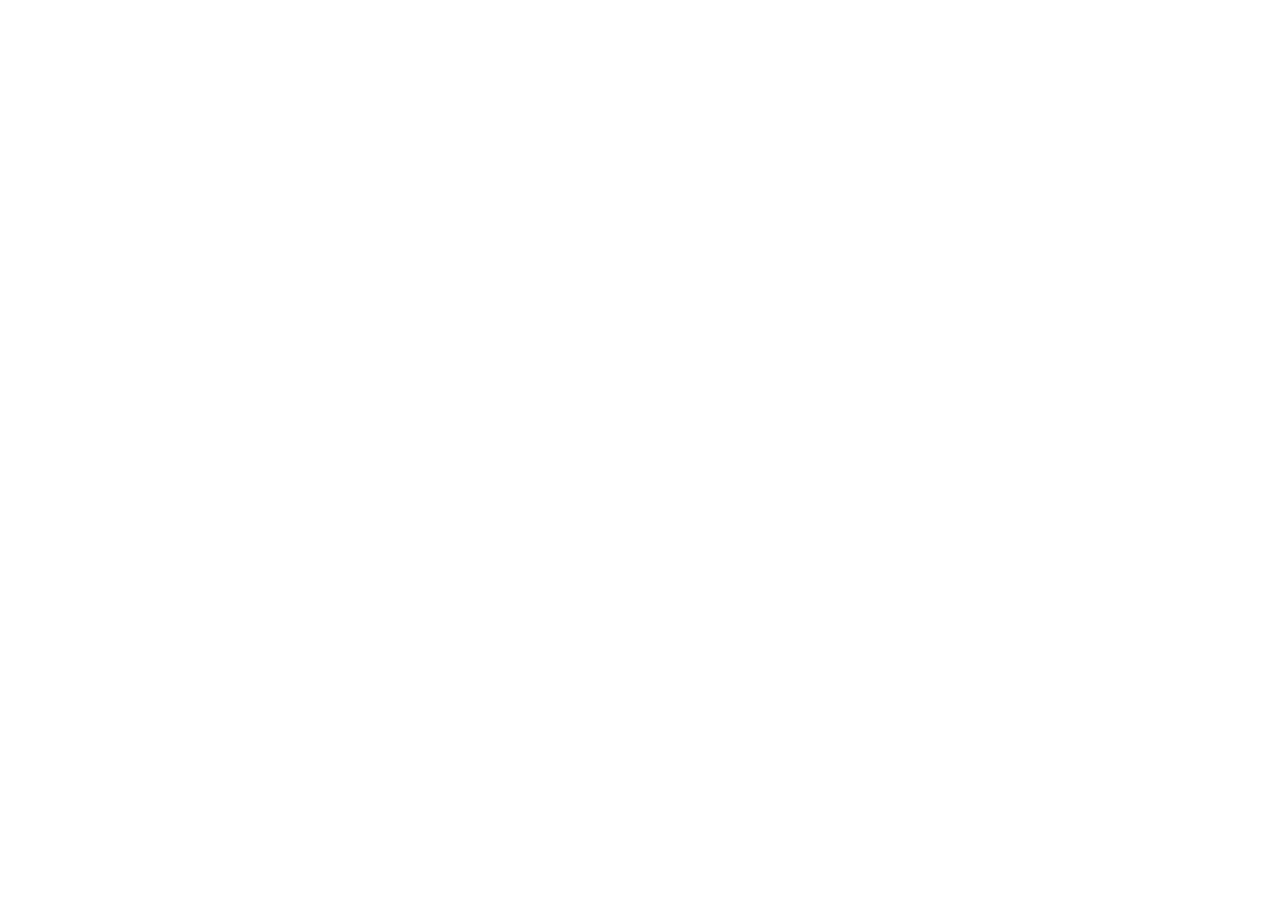
==== vtudocs-deploy/static/index.html @ 1a7480ba "Add project documents" ====
<!DOCTYPE html>
<html lang="en">
<head>
<meta charset="utf-8">
<meta name="viewport" content="width=device-width, initial-scale=1">
<title>VTU Docs — course library for VTU students</title>
<link rel="icon" href="data:image/svg+xml,%3Csvg xmlns='http://www.w3.org/2000/svg' viewBox='0 0 24 24'%3E%3Crect width='24' height='24' rx='6' fill='%234f46e5'/%3E%3Cpath d='M7 6h7l3 3v9H7z' fill='%23fff' opacity='.92'/%3E%3C/svg%3E">
<link rel="stylesheet" href="/assets/app.css">
</head>
<body>
<svg width="0" height="0" style="position:absolute">
  <defs>
    <symbol id="i-grid" viewBox="0 0 24 24"><path d="M4 4h6v6H4zM14 4h6v6h-6zM4 14h6v6H4zM14 14h6v6h-6z" fill="none" stroke="currentColor" stroke-width="1.7" stroke-linejoin="round"/></symbol>
    <symbol id="i-search" viewBox="0 0 24 24"><circle cx="10.5" cy="10.5" r="6" fill="none" stroke="currentColor" stroke-width="1.8"/><path d="M15.5 15.5 20 20" stroke="currentColor" stroke-width="1.8" stroke-linecap="round"/></symbol>
    <symbol id="i-book" viewBox="0 0 24 24"><path d="M4 5a2 2 0 0 1 2-2h5v18H6a2 2 0 0 0-2 2zM20 5a2 2 0 0 0-2-2h-5v18h5a2 2 0 0 1 2 2z" fill="none" stroke="currentColor" stroke-width="1.7" stroke-linejoin="round"/></symbol>
    <symbol id="i-docs" viewBox="0 0 24 24"><path d="M7 3h7l4 4v14H7z" fill="none" stroke="currentColor" stroke-width="1.7" stroke-linejoin="round"/><path d="M14 3v4h4M10 12h5M10 16h5" stroke="currentColor" stroke-width="1.7" stroke-linecap="round"/></symbol>
    <symbol id="i-star" viewBox="0 0 24 24"><path d="m12 3.6 2.5 5.1 5.6.8-4 4 .9 5.6-5-2.7-5 2.7.9-5.6-4-4 5.6-.8z" fill="none" stroke="currentColor" stroke-width="1.6" stroke-linejoin="round"/></symbol>
    <symbol id="i-star-f" viewBox="0 0 24 24"><path d="m12 3.6 2.5 5.1 5.6.8-4 4 .9 5.6-5-2.7-5 2.7.9-5.6-4-4 5.6-.8z" fill="currentColor" stroke="currentColor" stroke-width="1.6" stroke-linejoin="round"/></symbol>
    <symbol id="i-up" viewBox="0 0 24 24"><path d="M12 16V4m0 0-4 4m4-4 4 4M4 20h16" fill="none" stroke="currentColor" stroke-width="1.8" stroke-linecap="round" stroke-linejoin="round"/></symbol>
    <symbol id="i-down" viewBox="0 0 24 24"><path d="M12 4v12m0 0 4-4m-4 4-4-4M4 20h16" fill="none" stroke="currentColor" stroke-width="1.8" stroke-linecap="round" stroke-linejoin="round"/></symbol>
    <symbol id="i-pen" viewBox="0 0 24 24"><path d="m4 20 1-4L16.7 4.3a2 2 0 0 1 2.9 2.8L8 19l-4 1z" fill="none" stroke="currentColor" stroke-width="1.7" stroke-linejoin="round"/></symbol>
    <symbol id="i-trash" viewBox="0 0 24 24"><path d="M5 7h14M10 4h4M7 7l1 13h8l1-13M10 11v6M14 11v6" fill="none" stroke="currentColor" stroke-width="1.7" stroke-linecap="round"/></symbol>
    <symbol id="i-x" viewBox="0 0 24 24"><path d="m6 6 12 12M18 6 6 18" stroke="currentColor" stroke-width="1.8" stroke-linecap="round"/></symbol>
    <symbol id="i-menu" viewBox="0 0 24 24"><path d="M4 7h16M4 12h16M4 17h16" stroke="currentColor" stroke-width="1.8" stroke-linecap="round"/></symbol>
    <symbol id="i-chart" viewBox="0 0 24 24"><path d="M4 20V10M10 20V4M16 20v-8M22 20H2" fill="none" stroke="currentColor" stroke-width="1.8" stroke-linecap="round"/></symbol>
    <symbol id="i-logout" viewBox="0 0 24 24"><path d="M10 4H5a2 2 0 0 0-2 2v12a2 2 0 0 0 2 2h5M15 8l4 4-4 4M19 12H9" fill="none" stroke="currentColor" stroke-width="1.7" stroke-linecap="round" stroke-linejoin="round"/></symbol>
    <symbol id="i-folder" viewBox="0 0 24 24"><path d="M3 7a2 2 0 0 1 2-2h4l2 2h8a2 2 0 0 1 2 2v9a2 2 0 0 1-2 2H5a2 2 0 0 1-2-2z" fill="none" stroke="currentColor" stroke-width="1.6" stroke-linejoin="round"/></symbol>
    <symbol id="i-eye" viewBox="0 0 24 24"><path d="M2 12s3.5-6 10-6 10 6 10 6-3.5 6-10 6-10-6-10-6z" fill="none" stroke="currentColor" stroke-width="1.6"/><circle cx="12" cy="12" r="2.6" fill="none" stroke="currentColor" stroke-width="1.6"/></symbol>
    <symbol id="i-check" viewBox="0 0 24 24"><path d="m5 13 4 4L19 7" fill="none" stroke="currentColor" stroke-width="2" stroke-linecap="round" stroke-linejoin="round"/></symbol>
    <symbol id="i-plus" viewBox="0 0 24 24"><path d="M12 5v14M5 12h14" stroke="currentColor" stroke-width="1.9" stroke-linecap="round"/></symbol>
  </defs>
</svg>
<div id="app" aria-live="polite"></div>
<div id="modal-root"></div>
<div id="toast-root" role="status"></div>
<script src="/assets/app.js"></script>
</body>
</html>
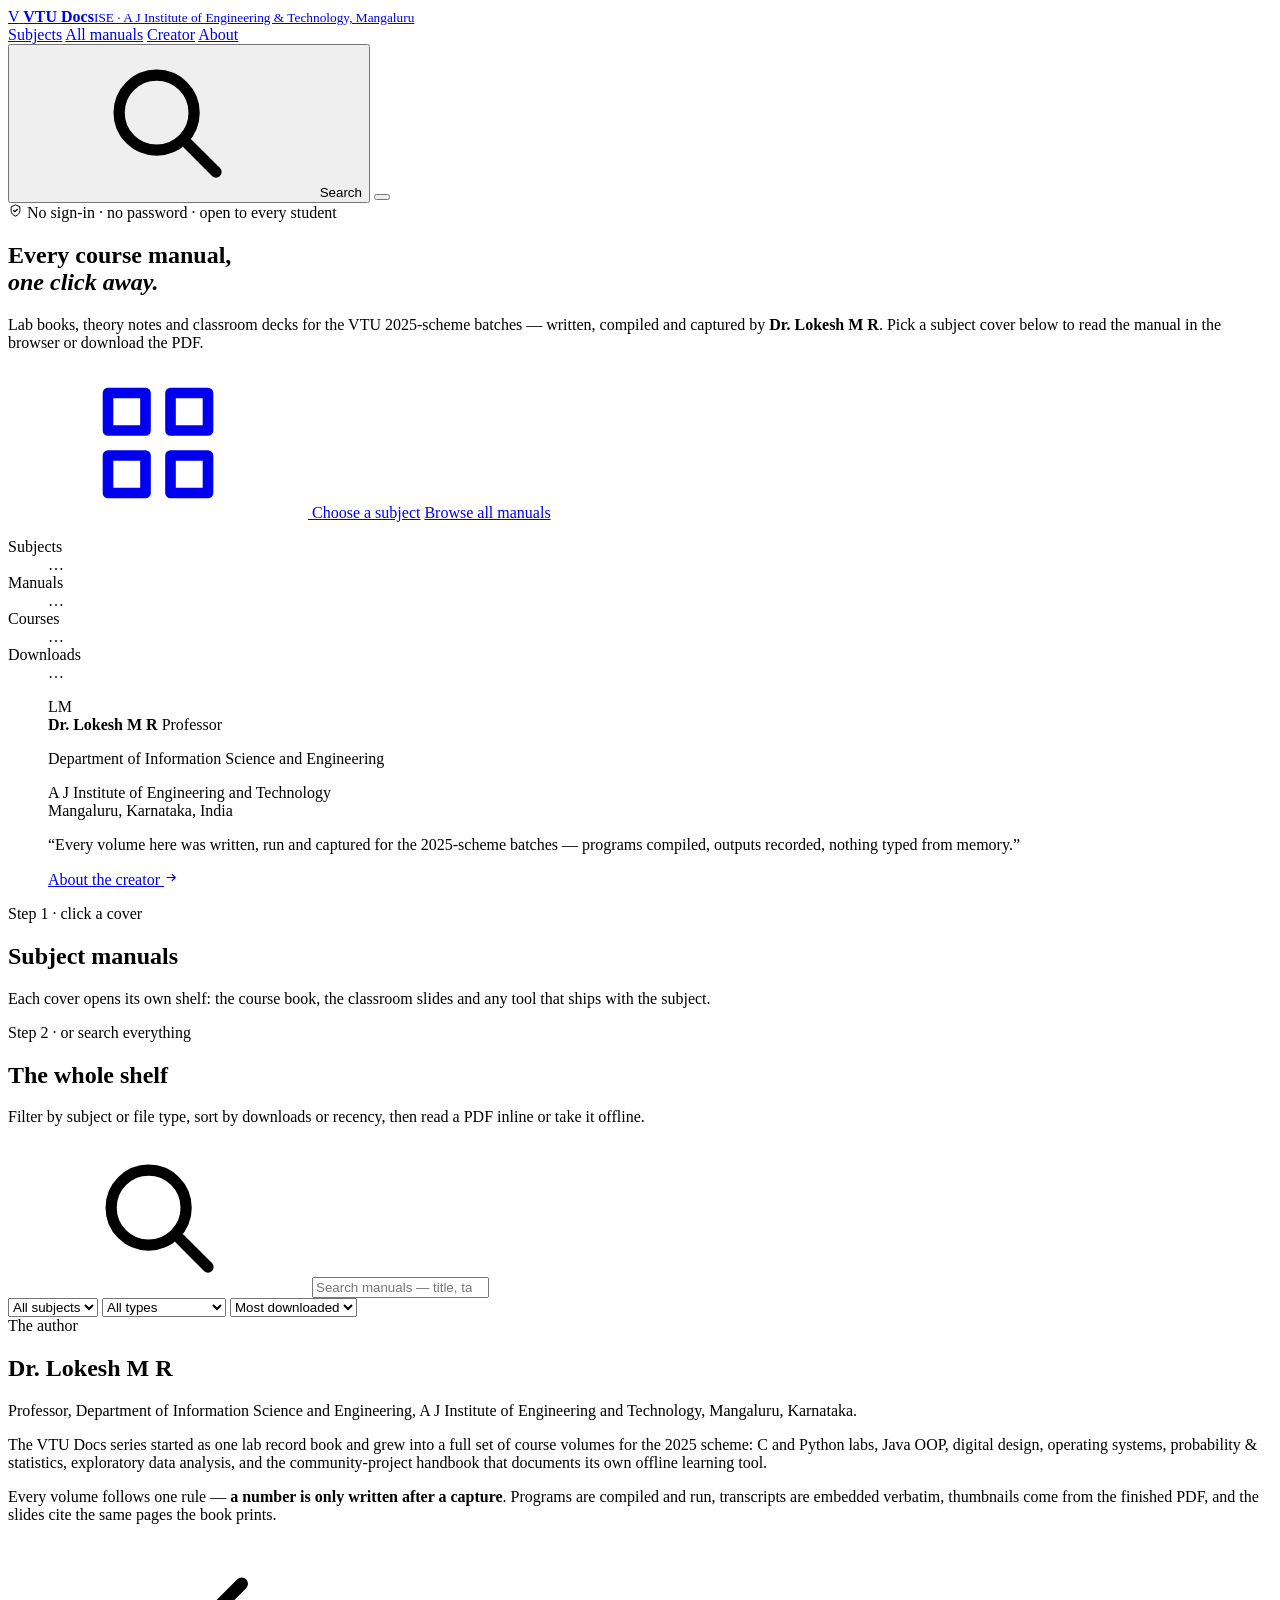
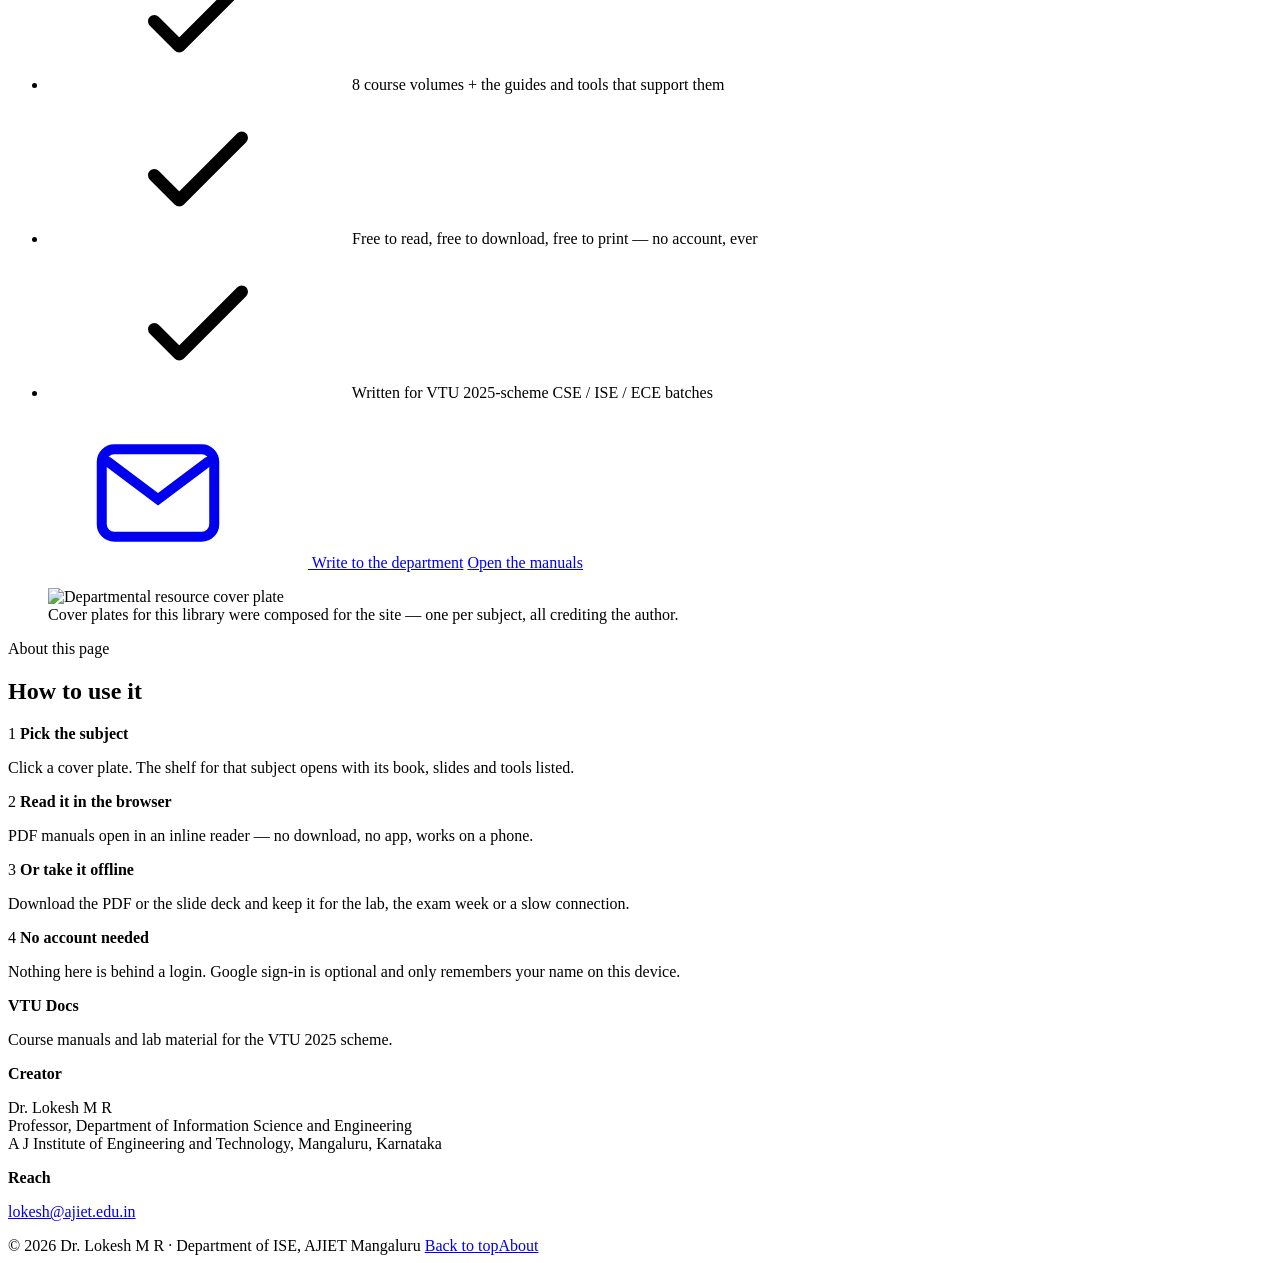
==== commit c403ea6d: "Rebuild VTU Docs as a one-page public manual library The site was a login-walled dashboard SPA: sign" ====
--- a/vtudocs-deploy/static/index.html
+++ b/vtudocs-deploy/static/index.html
@@ -3,36 +3,245 @@
 <head>
 <meta charset="utf-8">
 <meta name="viewport" content="width=device-width, initial-scale=1">
-<title>VTU Docs — course library for VTU students</title>
+<title>VTU Docs — course manuals by Dr. Lokesh M R, ISE · AJIET Mangaluru</title>
+<meta name="description" content="One-page library of VTU 2025-scheme course manuals, lab books and classroom slides written by Dr. Lokesh M R, Professor, Department of Information Science and Engineering, A J Institute of Engineering and Technology, Mangaluru. No sign-up — open a subject and read or download the manual.">
+<meta name="author" content="Dr. Lokesh M R">
+<meta name="theme-color" content="#0e1424">
+<meta property="og:title" content="VTU Docs — course manuals by Dr. Lokesh M R">
+<meta property="og:description" content="Open library of VTU 2025-scheme course manuals, lab books and slide decks. Click a subject cover to read or download the manual.">
+<meta property="og:type" content="website">
 <link rel="icon" href="data:image/svg+xml,%3Csvg xmlns='http://www.w3.org/2000/svg' viewBox='0 0 24 24'%3E%3Crect width='24' height='24' rx='6' fill='%234f46e5'/%3E%3Cpath d='M7 6h7l3 3v9H7z' fill='%23fff' opacity='.92'/%3E%3C/svg%3E">
 <link rel="stylesheet" href="/assets/app.css">
 </head>
 <body>
-<svg width="0" height="0" style="position:absolute">
+<!-- icon sprite: every glyph the page uses -->
+<svg width="0" height="0" style="position:absolute" aria-hidden="true">
   <defs>
+    <symbol id="i-doc" viewBox="0 0 24 24"><path d="M7 3h7l4 4v14H7z" fill="none" stroke="currentColor" stroke-width="1.7" stroke-linejoin="round"/><path d="M14 3v4h4M10 12h5M10 16h5" stroke="currentColor" stroke-width="1.7" stroke-linecap="round"/></symbol>
+    <symbol id="i-book" viewBox="0 0 24 24"><path d="M4 5a2 2 0 0 1 2-2h5v18H6a2 2 0 0 0-2 2zM20 5a2 2 0 0 0-2-2h-5v18h5a2 2 0 0 1 2 2z" fill="none" stroke="currentColor" stroke-width="1.7" stroke-linejoin="round"/></symbol>
+    <symbol id="i-slides" viewBox="0 0 24 24"><rect x="3" y="4" width="18" height="12" rx="1.6" fill="none" stroke="currentColor" stroke-width="1.7"/><path d="M12 16v4M8.5 20h7M8 8h8M8 11.5h5" stroke="currentColor" stroke-width="1.7" stroke-linecap="round"/></symbol>
+    <symbol id="i-tool" viewBox="0 0 24 24"><path d="M3 7a2 2 0 0 1 2-2h4l2 2h8a2 2 0 0 1 2 2v9a2 2 0 0 1-2 2H5a2 2 0 0 1-2-2z" fill="none" stroke="currentColor" stroke-width="1.6" stroke-linejoin="round"/></symbol>
+    <symbol id="i-download" viewBox="0 0 24 24"><path d="M12 4v12m0 0 4-4m-4 4-4-4M4 20h16" fill="none" stroke="currentColor" stroke-width="1.8" stroke-linecap="round" stroke-linejoin="round"/></symbol>
+    <symbol id="i-read" viewBox="0 0 24 24"><path d="M2 12s3.5-6 10-6 10 6 10 6-3.5 6-10 6-10-6-10-6z" fill="none" stroke="currentColor" stroke-width="1.6"/><circle cx="12" cy="12" r="2.6" fill="none" stroke="currentColor" stroke-width="1.6"/></symbol>
+    <symbol id="i-search" viewBox="0 0 24 24"><circle cx="10.5" cy="10.5" r="6" fill="none" stroke="currentColor" stroke-width="1.8"/><path d="M15.5 15.5 20 20" stroke="currentColor" stroke-width="1.8" stroke-linecap="round"/></symbol>
+    <symbol id="i-x" viewBox="0 0 24 24"><path d="m6 6 12 12M18 6 6 18" stroke="currentColor" stroke-width="1.8" stroke-linecap="round"/></symbol>
     <symbol id="i-grid" viewBox="0 0 24 24"><path d="M4 4h6v6H4zM14 4h6v6h-6zM4 14h6v6H4zM14 14h6v6h-6z" fill="none" stroke="currentColor" stroke-width="1.7" stroke-linejoin="round"/></symbol>
-    <symbol id="i-search" viewBox="0 0 24 24"><circle cx="10.5" cy="10.5" r="6" fill="none" stroke="currentColor" stroke-width="1.8"/><path d="M15.5 15.5 20 20" stroke="currentColor" stroke-width="1.8" stroke-linecap="round"/></symbol>
-    <symbol id="i-book" viewBox="0 0 24 24"><path d="M4 5a2 2 0 0 1 2-2h5v18H6a2 2 0 0 0-2 2zM20 5a2 2 0 0 0-2-2h-5v18h5a2 2 0 0 1 2 2z" fill="none" stroke="currentColor" stroke-width="1.7" stroke-linejoin="round"/></symbol>
-    <symbol id="i-docs" viewBox="0 0 24 24"><path d="M7 3h7l4 4v14H7z" fill="none" stroke="currentColor" stroke-width="1.7" stroke-linejoin="round"/><path d="M14 3v4h4M10 12h5M10 16h5" stroke="currentColor" stroke-width="1.7" stroke-linecap="round"/></symbol>
-    <symbol id="i-star" viewBox="0 0 24 24"><path d="m12 3.6 2.5 5.1 5.6.8-4 4 .9 5.6-5-2.7-5 2.7.9-5.6-4-4 5.6-.8z" fill="none" stroke="currentColor" stroke-width="1.6" stroke-linejoin="round"/></symbol>
-    <symbol id="i-star-f" viewBox="0 0 24 24"><path d="m12 3.6 2.5 5.1 5.6.8-4 4 .9 5.6-5-2.7-5 2.7.9-5.6-4-4 5.6-.8z" fill="currentColor" stroke="currentColor" stroke-width="1.6" stroke-linejoin="round"/></symbol>
-    <symbol id="i-up" viewBox="0 0 24 24"><path d="M12 16V4m0 0-4 4m4-4 4 4M4 20h16" fill="none" stroke="currentColor" stroke-width="1.8" stroke-linecap="round" stroke-linejoin="round"/></symbol>
-    <symbol id="i-down" viewBox="0 0 24 24"><path d="M12 4v12m0 0 4-4m-4 4-4-4M4 20h16" fill="none" stroke="currentColor" stroke-width="1.8" stroke-linecap="round" stroke-linejoin="round"/></symbol>
-    <symbol id="i-pen" viewBox="0 0 24 24"><path d="m4 20 1-4L16.7 4.3a2 2 0 0 1 2.9 2.8L8 19l-4 1z" fill="none" stroke="currentColor" stroke-width="1.7" stroke-linejoin="round"/></symbol>
-    <symbol id="i-trash" viewBox="0 0 24 24"><path d="M5 7h14M10 4h4M7 7l1 13h8l1-13M10 11v6M14 11v6" fill="none" stroke="currentColor" stroke-width="1.7" stroke-linecap="round"/></symbol>
-    <symbol id="i-x" viewBox="0 0 24 24"><path d="m6 6 12 12M18 6 6 18" stroke="currentColor" stroke-width="1.8" stroke-linecap="round"/></symbol>
-    <symbol id="i-menu" viewBox="0 0 24 24"><path d="M4 7h16M4 12h16M4 17h16" stroke="currentColor" stroke-width="1.8" stroke-linecap="round"/></symbol>
-    <symbol id="i-chart" viewBox="0 0 24 24"><path d="M4 20V10M10 20V4M16 20v-8M22 20H2" fill="none" stroke="currentColor" stroke-width="1.8" stroke-linecap="round"/></symbol>
-    <symbol id="i-logout" viewBox="0 0 24 24"><path d="M10 4H5a2 2 0 0 0-2 2v12a2 2 0 0 0 2 2h5M15 8l4 4-4 4M19 12H9" fill="none" stroke="currentColor" stroke-width="1.7" stroke-linecap="round" stroke-linejoin="round"/></symbol>
-    <symbol id="i-folder" viewBox="0 0 24 24"><path d="M3 7a2 2 0 0 1 2-2h4l2 2h8a2 2 0 0 1 2 2v9a2 2 0 0 1-2 2H5a2 2 0 0 1-2-2z" fill="none" stroke="currentColor" stroke-width="1.6" stroke-linejoin="round"/></symbol>
-    <symbol id="i-eye" viewBox="0 0 24 24"><path d="M2 12s3.5-6 10-6 10 6 10 6-3.5 6-10 6-10-6-10-6z" fill="none" stroke="currentColor" stroke-width="1.6"/><circle cx="12" cy="12" r="2.6" fill="none" stroke="currentColor" stroke-width="1.6"/></symbol>
+    <symbol id="i-mail" viewBox="0 0 24 24"><rect x="3" y="5" width="18" height="14" rx="2" fill="none" stroke="currentColor" stroke-width="1.6"/><path d="m4 7 8 6 8-6" fill="none" stroke="currentColor" stroke-width="1.6" stroke-linecap="round"/></symbol>
     <symbol id="i-check" viewBox="0 0 24 24"><path d="m5 13 4 4L19 7" fill="none" stroke="currentColor" stroke-width="2" stroke-linecap="round" stroke-linejoin="round"/></symbol>
-    <symbol id="i-plus" viewBox="0 0 24 24"><path d="M12 5v14M5 12h14" stroke="currentColor" stroke-width="1.9" stroke-linecap="round"/></symbol>
+    <symbol id="i-g" viewBox="0 0 24 24"><path fill="#4285F4" d="M21.6 12.2c0-.7-.06-1.2-.16-1.8H12v3.4h5.4c-.1.9-.7 2.2-2 3.1v2.6h3.2c1.9-1.7 3-4.3 3-7.3z"/><path fill="#34A853" d="M12 22c2.7 0 5-.9 6.6-2.4l-3.2-2.6c-.9.6-2 1-3.4 1-2.6 0-4.8-1.7-5.6-4.1H3.1v2.7C4.7 19.8 8.1 22 12 22z"/><path fill="#FBBC05" d="M6.4 13.9c-.2-.6-.3-1.2-.3-1.9s.1-1.3.3-1.9V7.4H3.1C2.4 8.8 2 10.4 2 12s.4 3.2 1.1 4.6l3.3-2.7z"/><path fill="#EA4335" d="M12 5.9c1.5 0 2.8.5 3.8 1.5l2.8-2.8C17 3 14.7 2 12 2 8.1 2 4.7 4.2 3.1 7.4l3.3 2.7C7.2 7.6 9.4 5.9 12 5.9z"/></symbol>
+    <symbol id="i-arrow" viewBox="0 0 24 24"><path d="M5 12h13m0 0-5-5m5 5-5 5" fill="none" stroke="currentColor" stroke-width="1.9" stroke-linecap="round" stroke-linejoin="round"/></symbol>
+    <symbol id="i-shield" viewBox="0 0 24 24"><path d="M12 3l7 3v6c0 4.2-3 7.6-7 9-4-1.4-7-4.8-7-9V6z" fill="none" stroke="currentColor" stroke-width="1.6" stroke-linejoin="round"/><path d="m9 12 2 2 4-4" fill="none" stroke="currentColor" stroke-width="1.8" stroke-linecap="round" stroke-linejoin="round"/></symbol>
   </defs>
 </svg>
-<div id="app" aria-live="polite"></div>
+
+<header class="nav" id="top">
+  <a class="brand" href="#top">
+    <span class="logo">V</span>
+    <span class="brand-txt"><b>VTU Docs</b><small>ISE · A J Institute of Engineering &amp; Technology, Mangaluru</small></span>
+  </a>
+  <nav class="menu" id="menu">
+    <a href="#subjects">Subjects</a>
+    <a href="#library">All manuals</a>
+    <a href="#creator">Creator</a>
+    <a href="#about">About</a>
+  </nav>
+  <div class="top-right">
+    <button class="btn ghost sm" id="jump-search"><svg class="ic"><use href="#i-search"/></svg> Search</button>
+    <span id="auth-slot"></span>
+    <button class="burger" id="burger" aria-label="Menu"><span></span><span></span><span></span></button>
+  </div>
+</header>
+
+<main>
+  <!-- ---------------------------------------------------------- hero -->
+  <section class="hero">
+    <div class="hero-art" aria-hidden="true"></div>
+    <div class="hero-in">
+      <div class="hero-copy">
+        <span class="pill"><svg class="ic" style="width:15px;height:15px"><use href="#i-shield"/></svg>
+          No sign-in · no password · open to every student</span>
+        <h1>Every course manual,<br><em>one click away.</em></h1>
+        <p>Lab books, theory notes and classroom decks for the VTU 2025-scheme batches —
+           written, compiled and captured by <b>Dr. Lokesh M R</b>. Pick a subject cover
+           below to read the manual in the browser or download the PDF.</p>
+        <div class="hero-cta">
+          <a class="btn primary" href="#subjects"><svg class="ic"><use href="#i-grid"/></svg> Choose a subject</a>
+          <a class="btn ghost" href="#library">Browse all manuals</a>
+        </div>
+        <dl class="stats" id="stats">
+          <div><dt>Subjects</dt><dd>…</dd></div>
+          <div><dt>Manuals</dt><dd>…</dd></div>
+          <div><dt>Courses</dt><dd>…</dd></div>
+          <div><dt>Downloads</dt><dd>…</dd></div>
+        </dl>
+      </div>
+
+      <figure class="creator-card" id="creator-teaser">
+        <div class="cc-top">
+          <div class="cc-avatar" aria-hidden="true">LM</div>
+          <div>
+            <b>Dr. Lokesh M R</b>
+            <span>Professor</span>
+          </div>
+        </div>
+        <div class="cc-body">
+          <p class="cc-dept">Department of Information Science and Engineering</p>
+          <p class="cc-inst">A J Institute of Engineering and Technology<br>Mangaluru, Karnataka, India</p>
+          <p class="cc-note">“Every volume here was written, run and captured for the 2025-scheme
+             batches — programs compiled, outputs recorded, nothing typed from memory.”</p>
+          <a class="btn ghost sm" href="#creator">About the creator <svg class="ic" style="width:15px;height:15px"><use href="#i-arrow"/></svg></a>
+        </div>
+      </figure>
+    </div>
+  </section>
+
+  <!-- ------------------------------------------------------- subjects -->
+  <section class="band" id="subjects">
+    <div class="band-in">
+      <div class="band-head">
+        <div>
+          <span class="eyebrow">Step 1 · click a cover</span>
+          <h2>Subject manuals</h2>
+          <p>Each cover opens its own shelf: the course book, the classroom slides and any
+             tool that ships with the subject.</p>
+        </div>
+        <span class="count" id="subjects-count"></span>
+      </div>
+      <div class="tiles" id="subject-tiles">
+        <div class="tile skel"></div><div class="tile skel"></div><div class="tile skel"></div>
+        <div class="tile skel"></div><div class="tile skel"></div><div class="tile skel"></div>
+      </div>
+    </div>
+  </section>
+
+  <!-- -------------------------------------------------- all manuals -->
+  <section class="band alt" id="library">
+    <div class="band-in">
+      <div class="band-head">
+        <div>
+          <span class="eyebrow">Step 2 · or search everything</span>
+          <h2>The whole shelf</h2>
+          <p>Filter by subject or file type, sort by downloads or recency, then read a PDF
+             inline or take it offline.</p>
+        </div>
+        <span class="count" id="library-count"></span>
+      </div>
+      <div class="controls">
+        <div class="search">
+          <svg class="ic"><use href="#i-search"/></svg>
+          <input id="q" type="search" placeholder="Search manuals — title, tag, course code…" autocomplete="off">
+        </div>
+        <select id="f-subject" class="sel"><option value="">All subjects</option></select>
+        <select id="f-type" class="sel">
+          <option value="">All types</option>
+          <option value="book">Course books</option>
+          <option value="slides">Classroom slides</option>
+          <option value="notes">Notes &amp; sheets</option>
+          <option value="archive">Tools &amp; archives</option>
+        </select>
+        <select id="f-sort" class="sel">
+          <option value="downloads">Most downloaded</option>
+          <option value="recent">Newest first</option>
+          <option value="views">Most read</option>
+          <option value="title">Title A–Z</option>
+        </select>
+      </div>
+      <div class="rows" id="manual-rows"></div>
+      <div class="load-more" id="load-more"></div>
+    </div>
+  </section>
+
+  <!-- ------------------------------------------------------ creator -->
+  <section class="band" id="creator">
+    <div class="band-in creator-grid">
+      <div>
+        <span class="eyebrow">The author</span>
+        <h2>Dr. Lokesh M R</h2>
+        <p class="lead">Professor, Department of Information Science and Engineering,
+           A J Institute of Engineering and Technology, Mangaluru, Karnataka.</p>
+        <p>The VTU Docs series started as one lab record book and grew into a full set of
+           course volumes for the 2025 scheme: C and Python labs, Java OOP, digital design,
+           operating systems, probability &amp; statistics, exploratory data analysis, and the
+           community-project handbook that documents its own offline learning tool.</p>
+        <p>Every volume follows one rule — <b>a number is only written after a capture</b>.
+           Programs are compiled and run, transcripts are embedded verbatim, thumbnails come
+           from the finished PDF, and the slides cite the same pages the book prints.</p>
+        <ul class="ticks">
+          <li><svg class="ic"><use href="#i-check"/></svg> 8 course volumes + the guides and tools that support them</li>
+          <li><svg class="ic"><use href="#i-check"/></svg> Free to read, free to download, free to print — no account, ever</li>
+          <li><svg class="ic"><use href="#i-check"/></svg> Written for VTU 2025-scheme CSE / ISE / ECE batches</li>
+        </ul>
+        <div class="hero-cta">
+          <a class="btn primary" href="mailto:lokesh@ajiet.edu.in"><svg class="ic"><use href="#i-mail"/></svg> Write to the department</a>
+          <a class="btn ghost" href="#subjects">Open the manuals</a>
+        </div>
+      </div>
+      <figure class="plate">
+        <img src="/assets/covers/GEN-RES.jpg" alt="Departmental resource cover plate" loading="lazy">
+        <figcaption>Cover plates for this library were composed for the site —
+          one per subject, all crediting the author.</figcaption>
+      </figure>
+    </div>
+  </section>
+
+  <!-- -------------------------------------------------------- about -->
+  <section class="band alt" id="about">
+    <div class="band-in">
+      <span class="eyebrow">About this page</span>
+      <h2>How to use it</h2>
+      <div class="about-grid">
+        <div class="about-card">
+          <span class="num">1</span>
+          <b>Pick the subject</b>
+          <p>Click a cover plate. The shelf for that subject opens with its book, slides
+             and tools listed.</p>
+        </div>
+        <div class="about-card">
+          <span class="num">2</span>
+          <b>Read it in the browser</b>
+          <p>PDF manuals open in an inline reader — no download, no app, works on a phone.</p>
+        </div>
+        <div class="about-card">
+          <span class="num">3</span>
+          <b>Or take it offline</b>
+          <p>Download the PDF or the slide deck and keep it for the lab, the exam week or
+             a slow connection.</p>
+        </div>
+        <div class="about-card">
+          <span class="num">4</span>
+          <b>No account needed</b>
+          <p>Nothing here is behind a login. Google sign-in is optional and only remembers
+             your name on this device.</p>
+        </div>
+      </div>
+    </div>
+  </section>
+</main>
+
+<footer class="foot">
+  <div class="foot-in">
+    <div>
+      <b>VTU Docs</b>
+      <p>Course manuals and lab material for the VTU 2025 scheme.</p>
+    </div>
+    <div>
+      <b>Creator</b>
+      <p>Dr. Lokesh M R<br>Professor, Department of Information Science and Engineering<br>
+         A J Institute of Engineering and Technology, Mangaluru, Karnataka</p>
+    </div>
+    <div>
+      <b>Reach</b>
+      <p><a href="mailto:lokesh@ajiet.edu.in">lokesh@ajiet.edu.in</a></p>
+    </div>
+  </div>
+  <div class="foot-bar">
+    <span>© <span id="year">2026</span> Dr. Lokesh M R · Department of ISE, AJIET Mangaluru</span>
+    <span class="foot-links"><a href="#top">Back to top</a><a href="#about">About</a></span>
+  </div>
+</footer>
+
 <div id="modal-root"></div>
-<div id="toast-root" role="status"></div>
+<div id="toast-root" role="status" aria-live="polite"></div>
 <script src="/assets/app.js"></script>
 </body>
 </html>
